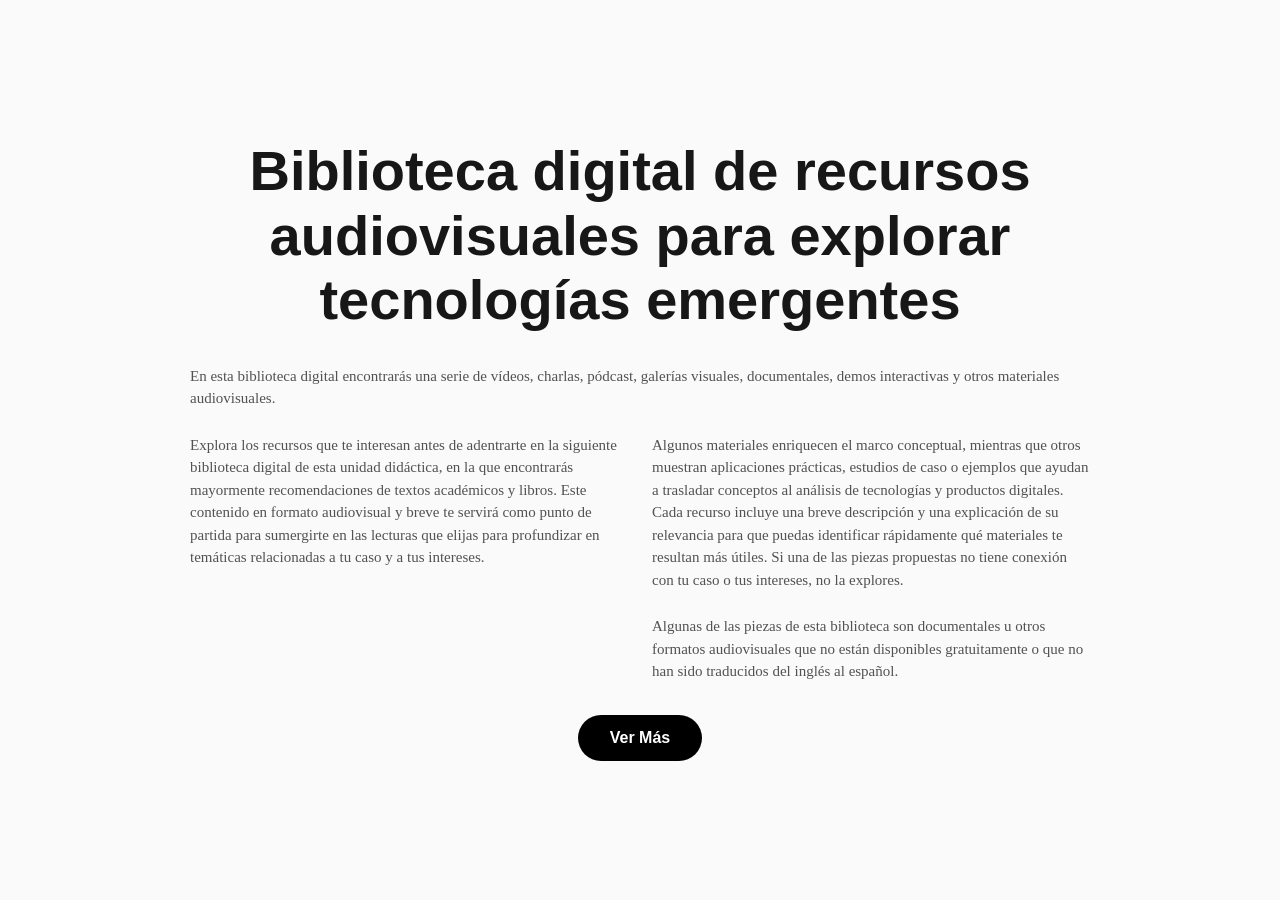
==== Audiovisual/index.html @ 05a452e4 "Añade las bibliotecas digitales audiovisual y teórica de UD3 Basadas en la plantilla de TEUX_UD2, co" ====
<!DOCTYPE html>
<html lang="es">
<head>
<meta charset="UTF-8" />
<meta name="viewport" content="width=device-width, initial-scale=1.0" />
<title>Biblioteca de recursos audiovisuales | Tecnologías Emergentes UD3</title>
<meta name="description" content="Biblioteca digital de recursos audiovisuales para explorar tecnologías emergentes — Unidad didáctica 3 de Tecnologías Emergentes." />
<meta name="robots" content="noindex, nofollow" />
<link rel="stylesheet" href="css/styles.css" />
</head>
<body>

<div id="intro">
  <div class="intro-content">
    <div class="intro-inner">
      <h1>Biblioteca digital de recursos audiovisuales para explorar tecnologías emergentes</h1>
      <div class="intro-text">
        <p class="lead">En esta biblioteca digital encontrarás una serie de vídeos, charlas, pódcast, galerías visuales, documentales, demos interactivas y otros materiales audiovisuales.</p>
        <p>Explora los recursos que te interesan antes de adentrarte en la siguiente biblioteca digital de esta unidad didáctica, en la que encontrarás mayormente recomendaciones de textos académicos y libros. Este contenido en formato audiovisual y breve te servirá como punto de partida para sumergirte en las lecturas que elijas para profundizar en temáticas relacionadas a tu caso y a tus intereses.</p>
        <div class="intro-text-col">
          <p>Algunos materiales enriquecen el marco conceptual, mientras que otros muestran aplicaciones prácticas, estudios de caso o ejemplos que ayudan a trasladar conceptos al análisis de tecnologías y productos digitales. Cada recurso incluye una breve descripción y una explicación de su relevancia para que puedas identificar rápidamente qué materiales te resultan más útiles. Si una de las piezas propuestas no tiene conexión con tu caso o tus intereses, no la explores.</p>
          <p>Algunas de las piezas de esta biblioteca son documentales u otros formatos audiovisuales que no están disponibles gratuitamente o que no han sido traducidos del inglés al español.</p>
        </div>
      </div>
      <button class="btn-primary" id="btnVerMas">Ver Más</button>
    </div>
  </div>
</div>

<div id="app" style="display:none">
  <main class="app-main">
    <div class="mobile-layout" id="mobileLayout"></div>
    <div class="desktop-layout">
      <div class="list-col hide-scrollbar">
        <div class="list-grid" id="desktopList"></div>
      </div>
      <div class="detail-col hide-scrollbar">
        <div class="detail-inner" id="desktopDetail"></div>
      </div>
    </div>
  </main>
</div>

<script src="js/data.js"></script>
<script src="js/app.js"></script>

</body>
</html>
---- Audiovisual/css/styles.css ----
@font-face {
  font-family: 'Balto';
  src: url('https://db.onlinewebfonts.com/t/8e6ac2c5f94bc6914d9e95527d5b7530.woff2') format('woff2');
  font-weight: 700;
  font-style: normal;
  font-display: swap;
}
@font-face {
  font-family: 'Balto';
  src: url('https://db.onlinewebfonts.com/t/f9a6cc80b14caee4ebd478cfb8b0a110.woff2') format('woff2');
  font-weight: 400;
  font-style: normal;
  font-display: swap;
}

:root {
  --serif: 'Balto', Georgia, serif;
  --sans: 'Balto', 'Helvetica Neue', Arial, sans-serif;
  --bg: #fafafa;
  --border: #e5e5e5;
  --ink: #171717;
  --ink-muted: #525252;
  --ink-faint: #a3a3a3;
}

* { box-sizing: border-box; }
html, body { height: 100%; margin: 0; }
body { background: var(--bg); color: var(--ink); }
#root { height: 100%; }

.hide-scrollbar::-webkit-scrollbar { display: none; }
.hide-scrollbar { -ms-overflow-style: none; scrollbar-width: none; }

/* Intro screen */
#intro { min-height: 100vh; width: 100vw; }
.intro-content {
  padding: 48px 24px;
  min-height: 100vh;
  display: flex; align-items: center; justify-content: center;
}
.intro-inner {
  max-width: 1200px; width: 100%;
  display: flex; flex-direction: column; align-items: center; gap: 32px;
  opacity: 0; animation: fadeIn 0.8s ease forwards;
}
.intro-inner h1 {
  font-family: var(--sans); font-weight: 700; margin: 0;
  font-size: clamp(28px, 5vw, 56px); text-align: center; max-width: 900px; line-height: 1.15;
  opacity: 0; animation: fadeUp 0.8s cubic-bezier(.22,1,.36,1) 0.2s forwards;
}
.intro-text {
  display: grid; grid-template-columns: 1fr; gap: 24px; max-width: 900px; width: 100%;
  opacity: 0; animation: fadeUp 0.8s cubic-bezier(.22,1,.36,1) 0.3s forwards;
}
.intro-text p {
  margin: 0; font-family: var(--serif); font-weight: 400; color: var(--ink-muted);
  font-size: 15px; line-height: 1.5;
}
.intro-text p.lead { grid-column: 1 / -1; }
.intro-text-col { display: flex; flex-direction: column; gap: 24px; }
@media (min-width: 768px) { .intro-text { grid-template-columns: 1fr 1fr; } }

.btn-primary {
  font-family: var(--sans); font-weight: 700; font-size: 16px;
  background: #000; color: #fff; border: none; border-radius: 999px;
  padding: 14px 32px; cursor: pointer; transition: background-color .2s;
  opacity: 0; animation: fadeUp 0.8s cubic-bezier(.22,1,.36,1) 0.4s forwards;
}
.btn-primary:hover { background: #262626; }

@keyframes fadeIn { to { opacity: 1; } }
@keyframes fadeUp { from { opacity: 0; transform: translateY(30px); } to { opacity: 1; transform: translateY(0); } }
@keyframes clipReveal { from { clip-path: inset(100% 0 0 0); } to { clip-path: inset(0 0 0 0); } }

/* App screen */
#app { min-height: 100vh; width: 100vw; overflow: hidden; }
.app-main { height: 100vh; }

.desktop-layout { display: none; height: 100%; }
@media (min-width: 1024px) { .desktop-layout { display: flex; } .mobile-layout { display: none; } }

.list-col {
  width: 40%; height: 100%; overflow-y: auto; padding: 64px 8px 64px 16px;
}
.list-grid {
  display: grid; grid-template-columns: 1fr 1fr; gap: 16px; padding-bottom: 32px; padding-right: 32px;
}
.list-item {
  cursor: pointer; display: flex; align-items: flex-start; gap: 8px;
  opacity: 0.4; transition: opacity .2s, transform .2s;
}
.list-item:hover { transform: scale(1.05); }
.list-item.is-selected { opacity: 1; }
.list-item .num {
  flex-shrink: 0; font-family: var(--serif); font-weight: 400; font-size: 12px; color: var(--ink-muted);
  transition: color .2s;
}
.list-item h2 {
  margin: 0; font-family: var(--sans); font-weight: 700; font-size: 20px; color: var(--ink-muted);
  transition: color .2s;
}
.list-item:hover .num, .list-item:hover h2 { color: var(--ink); }

.detail-col { width: 60%; height: 100%; overflow-y: auto; padding: 64px 8px 64px 16px; }
.detail-inner { padding-right: 32px; }
.detail-image {
  position: relative; width: 100%; aspect-ratio: 16 / 10; overflow: hidden; background: #f5f5f5;
}
.detail-image img, .detail-image .multi-wrap {
  position: absolute; inset: 0; width: 100%; height: 100%; object-fit: cover;
  animation: clipReveal 1.4s cubic-bezier(.16,1,.3,1);
}
.detail-image .multi-wrap {
  display: flex; align-items: center; justify-content: center; gap: 16px; padding: 16px; background: #f5f5f5;
}
.detail-image .multi-wrap img { position: static; width: auto; height: 100%; object-fit: contain; animation: none; }

.detail-embed { width: 100%; height: 70vh; border: 1px solid var(--border); background: #f5f5f5; margin-top: 32px; }
.detail-embed iframe { width: 100%; height: 100%; border: 0; }

.detail-title {
  font-family: var(--sans); font-weight: 700; font-size: 34px; color: var(--ink); margin: 24px 0 0;
}
.detail-meta { display: grid; grid-template-columns: 1fr 1fr; gap: 12px 24px; padding-top: 48px; }
.meta-field { margin-bottom: 12px; }
.meta-field .label {
  font-family: var(--sans); font-weight: 700; font-size: 11px; text-transform: uppercase;
  letter-spacing: .04em; color: var(--ink-faint); margin: 0 0 4px;
}
.meta-field .value {
  font-family: var(--serif); font-weight: 400; font-size: 16px; color: var(--ink-muted); margin: 0; line-height: 1.4;
}
.link-group { display: flex; flex-wrap: wrap; gap: 8px; }
.meta-field a.btn-link {
  display: inline-block; font-family: var(--sans); font-weight: 700; font-size: 14px;
  background: #000; color: #fff; padding: 10px 20px; text-decoration: none; transition: background-color .2s;
}
.meta-field a.btn-link:hover { background: #262626; }

/* Mobile layout */
.mobile-layout { display: block; }
@media (min-width: 1024px) { .mobile-layout { display: none; } }
.mobile-image-wrap { padding: 32px 16px 0; margin-bottom: 24px; }
.mobile-image {
  position: relative; width: 100%; max-width: 420px; margin: 0 auto; aspect-ratio: 3/4; overflow: hidden; background: #f5f5f5;
}
.mobile-image img, .mobile-image .multi-wrap {
  position: absolute; inset: 0; width: 100%; height: 100%; object-fit: cover; animation: clipReveal 1.4s cubic-bezier(.16,1,.3,1);
}
.mobile-image .multi-wrap { display: flex; align-items: center; justify-content: center; gap: 8px; padding: 8px; background: #f5f5f5; }
.mobile-image .multi-wrap img { position: static; width: auto; height: 100%; object-fit: contain; animation: none; }

.mobile-list { padding: 0 16px 64px; display: grid; grid-template-columns: 1fr; gap: 16px; }
@media (min-width: 768px) { .mobile-list { grid-template-columns: 1fr 1fr; } }
.mobile-item {
  cursor: pointer; display: flex; align-items: flex-start; gap: 12px; opacity: 0.4; transition: opacity .2s;
}
.mobile-item.is-selected { opacity: 1; }
.mobile-item .num { flex-shrink: 0; font-family: var(--serif); font-size: 13px; color: var(--ink-muted); }
.mobile-item h2 { margin: 0; font-family: var(--sans); font-weight: 700; font-size: 20px; color: var(--ink-muted); }
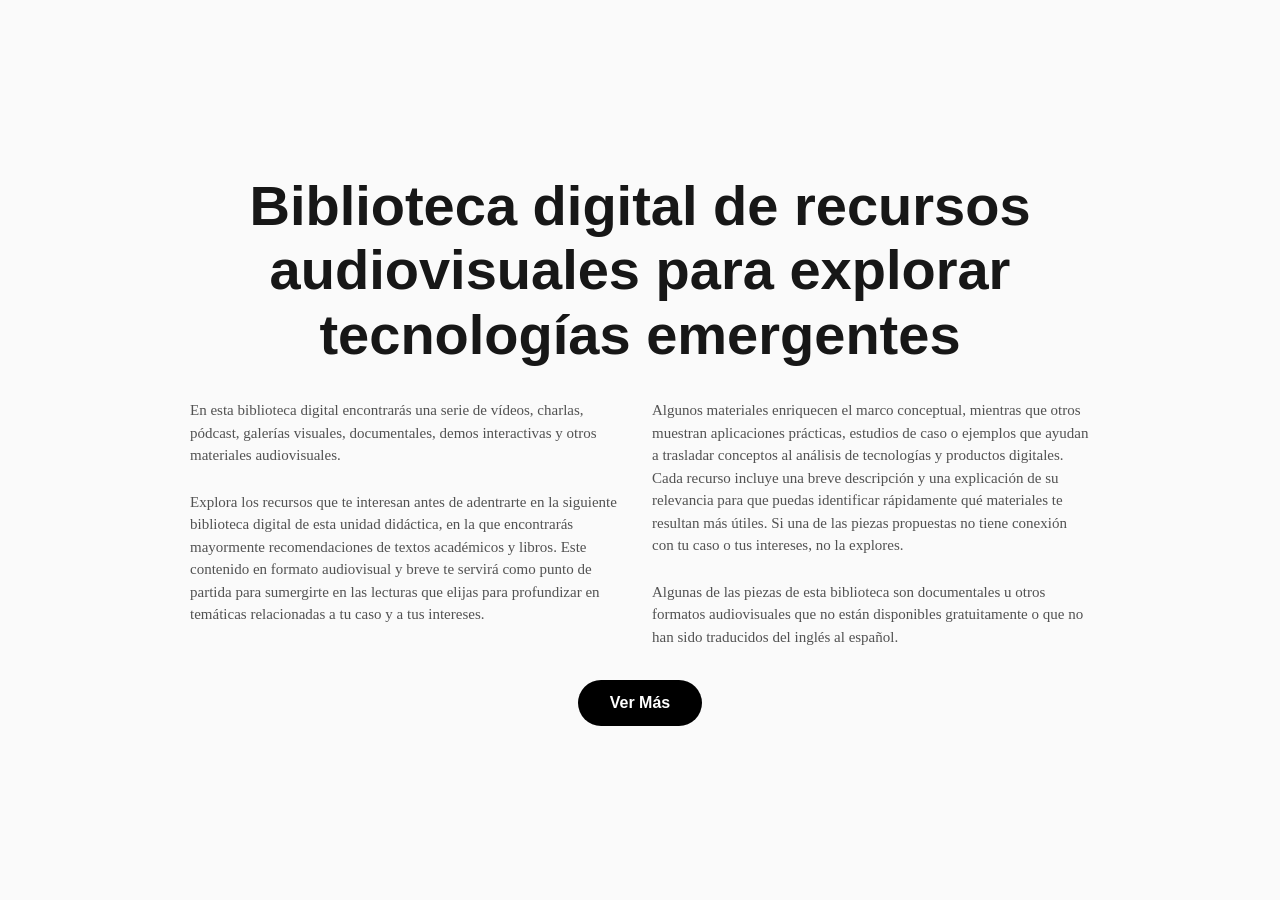
==== commit 3033c6ee: "Añade tipografía Balto Bold Italic/Inter Italic y ajusta la intro a dos columnas - Títulos en inglés" ====
--- a/Audiovisual/index.html
+++ b/Audiovisual/index.html
@@ -6,6 +6,9 @@
 <title>Biblioteca de recursos audiovisuales | Tecnologías Emergentes UD3</title>
 <meta name="description" content="Biblioteca digital de recursos audiovisuales para explorar tecnologías emergentes — Unidad didáctica 3 de Tecnologías Emergentes." />
 <meta name="robots" content="noindex, nofollow" />
+<link rel="preconnect" href="https://fonts.googleapis.com" />
+<link rel="preconnect" href="https://fonts.gstatic.com" crossorigin />
+<link href="https://fonts.googleapis.com/css2?family=Inter:ital@1&display=swap" rel="stylesheet" />
 <link rel="stylesheet" href="css/styles.css" />
 </head>
 <body>
@@ -15,8 +18,10 @@
     <div class="intro-inner">
       <h1>Biblioteca digital de recursos audiovisuales para explorar tecnologías emergentes</h1>
       <div class="intro-text">
-        <p class="lead">En esta biblioteca digital encontrarás una serie de vídeos, charlas, pódcast, galerías visuales, documentales, demos interactivas y otros materiales audiovisuales.</p>
-        <p>Explora los recursos que te interesan antes de adentrarte en la siguiente biblioteca digital de esta unidad didáctica, en la que encontrarás mayormente recomendaciones de textos académicos y libros. Este contenido en formato audiovisual y breve te servirá como punto de partida para sumergirte en las lecturas que elijas para profundizar en temáticas relacionadas a tu caso y a tus intereses.</p>
+        <div class="intro-text-col">
+          <p>En esta biblioteca digital encontrarás una serie de vídeos, charlas, pódcast, galerías visuales, documentales, demos interactivas y otros materiales audiovisuales.</p>
+          <p>Explora los recursos que te interesan antes de adentrarte en la siguiente biblioteca digital de esta unidad didáctica, en la que encontrarás mayormente recomendaciones de textos académicos y libros. Este contenido en formato audiovisual y breve te servirá como punto de partida para sumergirte en las lecturas que elijas para profundizar en temáticas relacionadas a tu caso y a tus intereses.</p>
+        </div>
         <div class="intro-text-col">
           <p>Algunos materiales enriquecen el marco conceptual, mientras que otros muestran aplicaciones prácticas, estudios de caso o ejemplos que ayudan a trasladar conceptos al análisis de tecnologías y productos digitales. Cada recurso incluye una breve descripción y una explicación de su relevancia para que puedas identificar rápidamente qué materiales te resultan más útiles. Si una de las piezas propuestas no tiene conexión con tu caso o tus intereses, no la explores.</p>
           <p>Algunas de las piezas de esta biblioteca son documentales u otros formatos audiovisuales que no están disponibles gratuitamente o que no han sido traducidos del inglés al español.</p>
--- a/Audiovisual/css/styles.css
+++ b/Audiovisual/css/styles.css
@@ -12,16 +12,28 @@
   font-style: normal;
   font-display: swap;
 }
+@font-face {
+  font-family: 'Balto';
+  src: url('../fonts/Balto-BoldItalic.woff2') format('woff2');
+  font-weight: 700;
+  font-style: italic;
+  font-display: swap;
+}
 
 :root {
   --serif: 'Balto', Georgia, serif;
   --sans: 'Balto', 'Helvetica Neue', Arial, sans-serif;
+  --inter: 'Inter', 'Helvetica Neue', Arial, sans-serif;
   --bg: #fafafa;
   --border: #e5e5e5;
   --ink: #171717;
   --ink-muted: #525252;
   --ink-faint: #a3a3a3;
 }
+
+/* Textos en inglés: título del recurso en Balto bold italic, anglicismos sueltos en el cuerpo en Inter italic */
+.en-title { font-weight: 700; font-style: italic; }
+.en-term { font-family: var(--inter); font-style: italic; }
 
 * { box-sizing: border-box; }
 html, body { height: 100%; margin: 0; }
